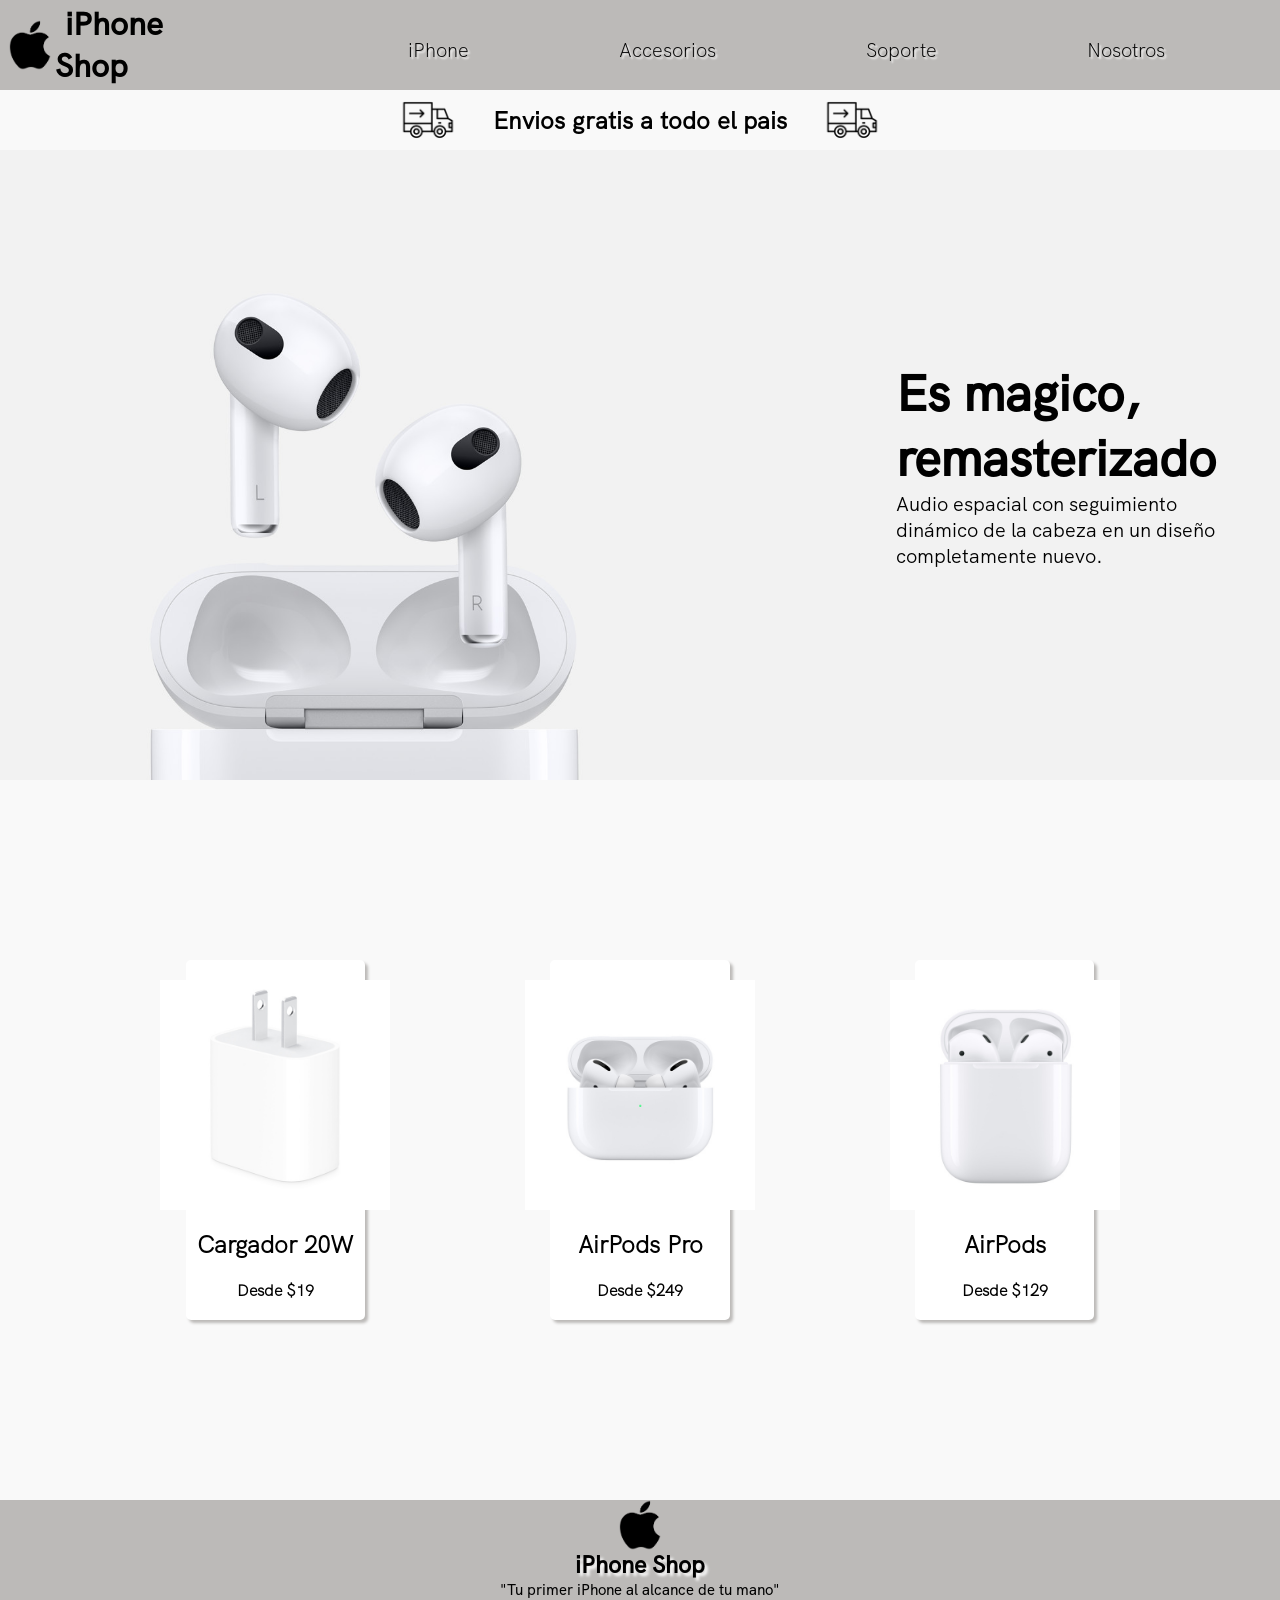
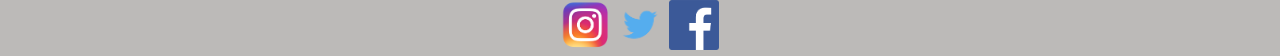
==== pages/accesorios.html @ 60575add "seguno commit" ====
<!DOCTYPE html>
<html lang="es">
<head>
    <meta charset="UTF-8">
    <meta http-equiv="X-UA-Compatible" content="IE=edge">
    <meta name="viewport" content="width=device-width, initial-scale=1.0">
    <title>iPhone Shop</title>
    <link rel="stylesheet" href="style.css">
</head>
<body>
    <header id="header" class="header">
        <div>
            <h1><a href="../index.html">iPhone Shop</a></h1>
            <img src="../img/580b57fcd9996e24bc43c516.png" alt="">
        </div>
        <nav>
            <ul>
                <li><a href="iphone.html">iPhone</a></li>
                <li><a href="accesorios.html">Accesorios</a></li>
                <li><a href="soporte.html">Soporte</a></li>
                <li><a href="nosotros.html">Nosotros</a></li>
            </ul>
        </nav>
    </header>
    <main>
        <section>
            <div class="promo">
                <img src="../img/camion.png" alt="">
                <h2>
                    Envios gratis a todo el pais
                </h2>
                <img src="../img/camion.png" alt="">
            </div>
        </section>
        <section class="accesorios">
            <h1>Es magico, remasterizado</h1>
            <p>Audio espacial con seguimiento dinámico de la cabeza en un diseño completamente nuevo.</p>
        </section>
        <section class="cards"> <!--esta section es para poner las cards con los accesorios-->
            <div class="cards__estilo">
                <img src="../img/MU7T2_GEO_US.jpg" alt="">
                <h2>Cargador 20W</h2>
                <h4>Desde $19</h4>
            </div>
            <div class="cards__estilo">
                <img src="../img/MWP22_AV2.jpg" alt="">
                <h2>AirPods Pro</h2>
                <h4>Desde $249</h4>
            </div>
            <div class="cards__estilo">
                <img src="../img/MV7N2.jpg" alt="">
                <h2>AirPods</h2>
                <h4>Desde $129</h4>
            </div>
        </section>
    </main>
    <footer>
        <div class="footer">
            <img src="../img/580b57fcd9996e24bc43c516.png" alt="">
            <a href="#header"><h3>iPhone Shop</h3></a>
            <p>"Tu primer iPhone al alcance de tu mano"</p>
            <div>
                <a href="https://instagram.com/" target="_blank"><img src="../img/580b57fcd9996e24bc43c521.png" alt=""></a>
                <a href="https://www.twitter.com/" target="_blank"><img src="../img/580b57fcd9996e24bc43c53e.png" alt=""></a>
                <a href="https://www.facebook.com/" target="_blank"><img src="../img/584ac2d03ac3a570f94a666d.png" alt=""></a> 
            </div>
        </div>
    </footer>
</body>
</html>
---- pages/style.css ----
* {
    margin: 0%;
    padding: 0%;
    box-sizing: border-box;
}
@font-face{
    font-family: grotesk;
    src: url(../font/HKGrotesk-Medium.otf);
}
@font-face {
    font-family: groteska;
    src: url(../font/HKGrotesk-Light.otf);
}
@font-face {
    font-family: groteskas;
    src: url(../font/HKGrotesk-Regular.otf);
}
/*----HEADER/NAV---*/

.header{
    background-color:#BCBAB8;
    display: flex;
    align-items: center;
    height: 10vh;
}
.header div{
    display: flex;
    flex-direction: row-reverse;
    justify-content: left;
    align-items: center;
    width: 15%;
    height: 20%;
}
.header div a{
    text-decoration: none;
    font-family: grotesk;
    color: black;
    font-size: xx-large;
    margin-left: 10px;
    margin-top: 10px;
}
.header div img{
    width: 50px;
    height: 50px;
    margin-left: 5px;
}
.header nav{
    width: 85%;
    margin-left: 13%;
}

.header nav ul{
    display: flex;
    list-style: none;
    justify-content: left;
    align-items: center;
    margin-top: 10px;
}
.header nav ul li{
    margin-left: 70px;
    margin-right: 70px;
}
.header nav ul li a{
    text-decoration: none;
    font-family: groteska;
    color: black;
    font-size: 20px;
    padding: 5px;
    text-shadow: 2px 2px 2px white;
}

/*----MAIN---*/

.promo{
    display: flex;
    align-items: center;
    justify-content: center;
    background-color: #F9F9F9;

}
.promo h2{
    font-family: groteskas;
}
.promo img{
    width: 60px;
    margin-left: 35px;
    margin-right: 35px;
}
.section__one{
    width: 100%;
    height: 70vh;
    color: white;
    display: flex;
    flex-direction: column;
    justify-content: center;
    align-items: center;
    background: url("../img/pexels-torsten-dettlaff-3571093.jpg");
    background-position: center;
    background-repeat: no-repeat;
    background-size: cover;
}
.section__one h1{
    font-family: grotesk;
    font-size: 50px;
    margin-left: 70%;
}
.section__one p{
    font-family: groteskas;
    font-size: 20px;
    margin-left: 70%;
}
.section__one a{
    font-family: groteska;
    font-size: 30px;
    text-decoration: none;
    color: white;
    margin-left: 70%;
    margin-top: 30px;
    text-shadow: 3px 3px 3px black;
}
.section__one a:hover{
    color: black;
    transition: 0.1s;
    text-shadow: none;
}
.section__two{
    width: 100%;
    height: 70vh;
    color: white;
    display: flex;
    justify-content: center;
    align-items: center;
    background: url("../img/pexels-torsten-dettlaff-3623358.jpg");
    background-position: center;
    background-repeat: no-repeat;
    background-size: cover;
}
.section__two a{
    font-family: groteska;
    font-size: 30px;
    text-decoration: none;
    color: white;
    text-shadow: 3px 3px 3px black;
}
.section__two a:hover{
    color: black;
    transition: 0.1s;
    text-shadow: none;
}
.section__three{
    width: 100%;
    height: 70vh;
    color: white;
    display: flex;
    justify-content: center;
    align-items: center;
    background: url(../img/pexels-jess-bailey-designs-788946.jpg);
    background-position: top;
    background-repeat: no-repeat;
    background-size: cover;
}
.section__three a{
    font-family: groteska;
    font-size: 30px;
    text-decoration: none;
    color: black;
    text-shadow: 3px 3px 3px black;
}
.section__three a:hover{
    color: white;
    transition: 0.1s;
    text-shadow: none;
}
.section__four{
    width: 100%;
    height: 70vh;
    color: white;
    display: flex;
    flex-direction: column;
    justify-content: center;
    align-items: center;
    background: url(../img/soporte.png);
    background-position: center;
    background-repeat: no-repeat;
    background-size: cover;
}
.section__four a{
    font-family: groteska;
    font-size: 30px;
    text-decoration: none;
    color: black;
    text-shadow: 3px 3px 3px black;
}
.section__four p{
    font-family: groteskas;
    font-size: 25px;
    color: white;
    text-shadow: 3px 3px 3px black;
    margin-top: 10px;
    background-color: #bcbab880;
    border-radius: 4px;
    border: solid 2px grey; /* aca agregue bordes para cumplir con box modeling */
}
.section__four a:hover{
    color: white;
    transition: 0.1s;
    text-shadow: none;
}

/*----FOOTER---*/

.footer{
    background-color: #BCBAB8;
    display: flex;
    flex-direction: column;
    justify-content: center;
    align-items: center; 
}
.footer img{
    width: 50px;
    height: 50px;
}
.footer a{
    font-family: grotesk;
    font-size: 20px;
    text-decoration: none;
    color: black;
    text-shadow: 3px 3px 3px white;
}
.footer p{
    font-family: grotesk;
    font-size: 15px;
    text-decoration: none;
    color: black;
}
.footer__a{
    margin-left: 10px;
    margin-right: 10px;
    margin-top: 5px;
    width: 50px;
    height: 50px;
}

/*----IPHONE----*/

.publicidad{
    height: 85vh;
    display: flex;
    flex-direction: column;
    align-items: center;
    justify-content: space-between;
}
.publicidad p{
    font-family: groteska;
    color: orange;
    font-size: 20px;
    margin-top: 10px;
}
.publicidad h3{
    font-family: groteskas;
    font-size: 25px;
}
.publicidad h2{
    font-family: grotesk;
    font-size: 45px;
}
.publicidad img{
    width: 50%;
}
.cards{
    height: 80vh;
    background-color: #F9F9F9;
    display: flex;
    justify-content: space-evenly;
    align-items: center;
    font-family: groteska;
}
.cards__estilo{
    width: 14%;
    height: 50%;
    background-color: white;
    border-radius: 5px;
    box-shadow: 3px 3px 3px #BCBAB8;
    display: flex;
    flex-direction: column;
    align-items: center;
    justify-content: space-evenly;
}
.cards__estilo img{
    width: 230px;
}

/*----ACCESORIOS----*/

.accesorios{
    width: 100%;
    height: 70vh;
    color: black;
    display: flex;
    flex-direction: column;
    justify-content: center;
    align-items: center;
    background: url("../img/airpods-header-accessories-202110.jpg");
    background-position: center;
    background-repeat: no-repeat;
    background-size: cover;
}
.accesorios h1{
    font-family: grotesk;
    font-size: 50px;
    margin-left: 70%;
}
.accesorios p{
    font-family: groteskas;
    font-size: 20px;
    margin-left: 70%;
    margin-right: 5%;
}

/*----SOPORTE----*/

.soporte{
    font-family: grotesk;
    font-size: 50px;
    margin-left: 5%;
}
.form{
    height: 80vh;
    margin-top: 5%;
    font-family: groteskas;
}
.form__div{
    font-family: groteska;
}

/*----NOSOTROS----*/

.section__uno{
    width: 100%;
    height: 70vh;
    color: black;
    display: flex;
    flex-direction: column;
    justify-content: center;
    align-items: center;
    background: url("../img/camera_system__rp945vhdfsiu_large.png");
    background-position: left;
    background-repeat: no-repeat;
    background-size: cover;
}
.section__uno h1{
    font-family: grotesk;
    font-size: 50px;
    margin-top: 10%;
}
.section__uno p{
    font-family: groteskas;
    font-size: 20px;
}
.section__dos{
    width: 100%;
    height: 70vh;
    color: black;
    display: flex;
    flex-direction: column;
    justify-content: center; 
    align-items: center;
    background: url("../img/pexels-opollo-photography-11525164.jpg");
    background-position: left;
    background-repeat: no-repeat;
    background-size: cover;
}
.section__dos p{
    font-family: groteskas;
    font-size: 20px;
    height: 15%;
    width: 80%;
    background-color: rgba(255, 255, 255, 0.726);
    border-radius: 3px;
    text-align: center;
    padding-top: 20px;
}
/* la idea en esta seccion es agregar fotos de las oficinas pero todavia no tengo muy claro como lo voy a hacer */
.section__tres{ 
    font-family: groteskas;
    font-size: 30px;
    height: 70vh;
    display: flex;
    justify-content: space-between;
    align-items: center;
}
.section__tres p{
    width: 60vh;
    margin-left: 10vh;
}
.section__tres div{
    height: 100%;
    display: flex;
    flex-direction: column;
    justify-content: space-evenly;
    margin-right: 10vh;
}
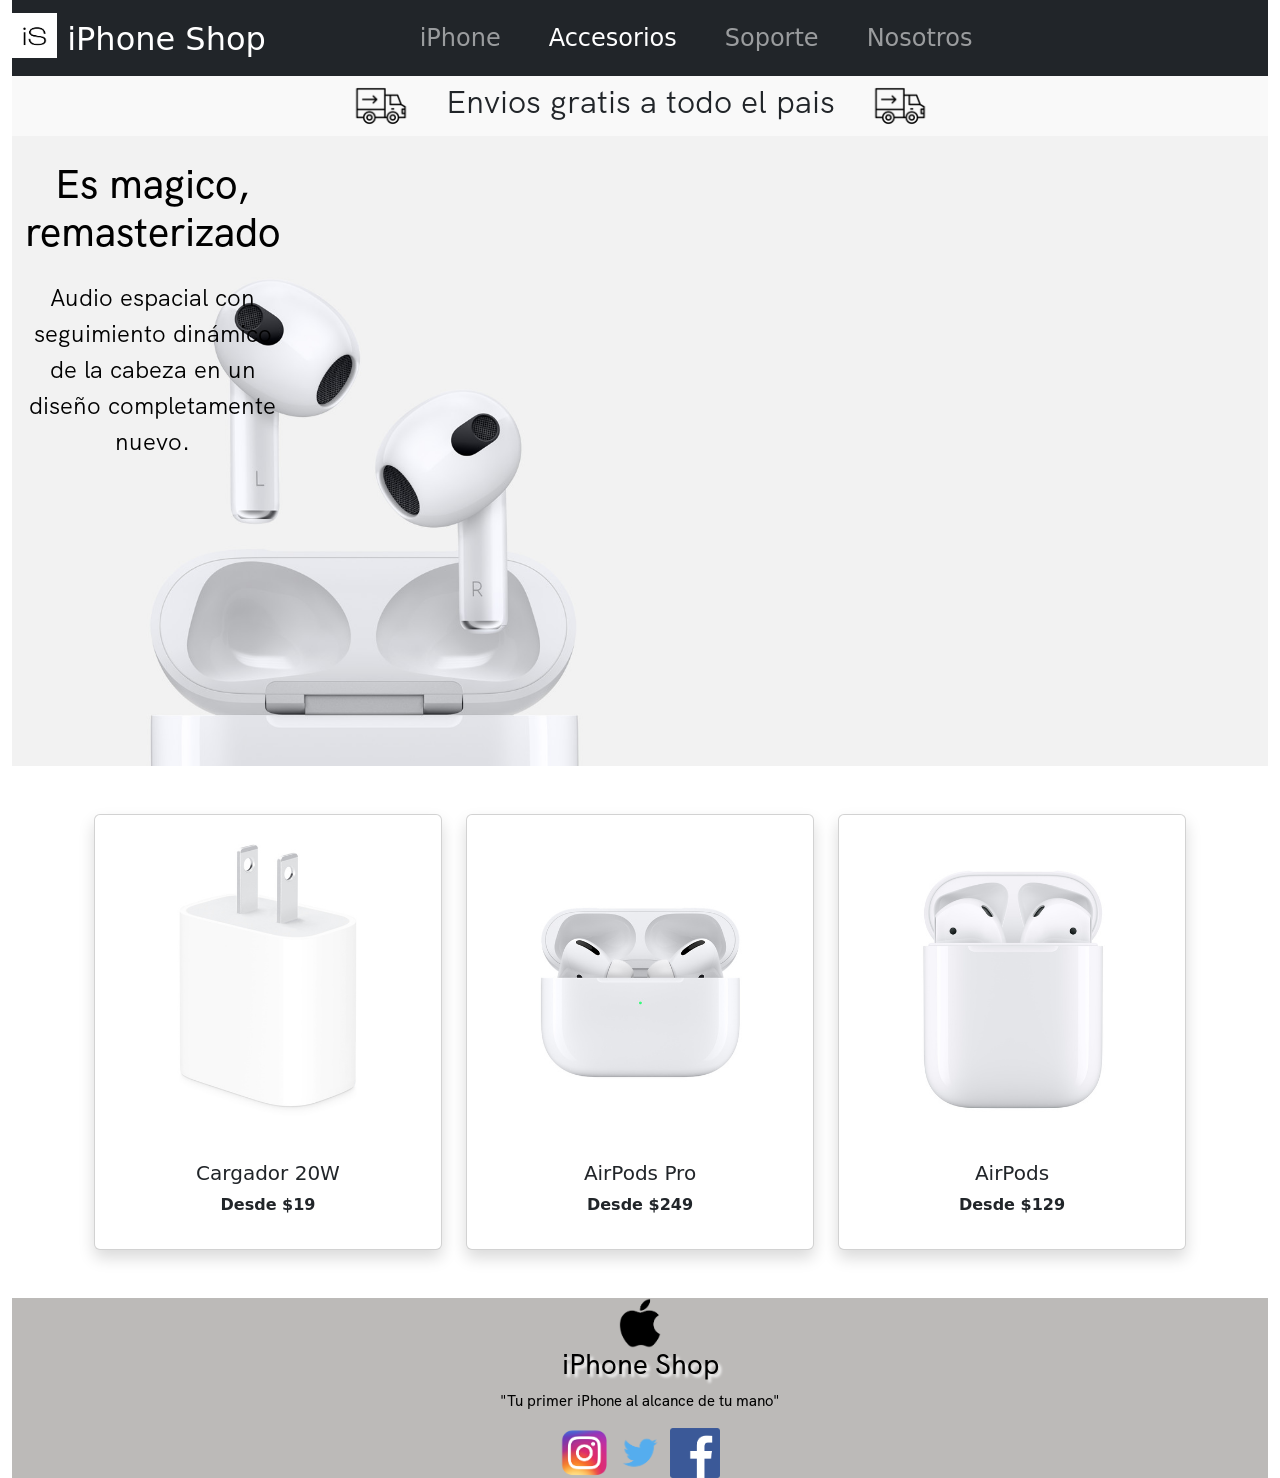
==== commit 17371e0e: "bootstrap" ====
--- a/pages/accesorios.html
+++ b/pages/accesorios.html
@@ -5,11 +5,33 @@
     <meta http-equiv="X-UA-Compatible" content="IE=edge">
     <meta name="viewport" content="width=device-width, initial-scale=1.0">
     <title>iPhone Shop</title>
+    <link rel="stylesheet" href="https://cdnjs.cloudflare.com/ajax/libs/animate.css/4.1.1/animate.min.css"/>
+    <link href="https://unpkg.com/aos@2.3.1/dist/aos.css" rel="stylesheet">
+    <link href="https://cdn.jsdelivr.net/npm/bootstrap@5.1.3/dist/css/bootstrap.min.css" rel="stylesheet" integrity="sha384-1BmE4kWBq78iYhFldvKuhfTAU6auU8tT94WrHftjDbrCEXSU1oBoqyl2QvZ6jIW3" crossorigin="anonymous">
     <link rel="stylesheet" href="style.css">
 </head>
-<body>
+<body class="container-fluid">
     <header id="header" class="header">
-        <div>
+        <nav class="navbar navbar-dark bg-dark navbar-expand-md">
+            <div class="d-inline-flex">
+                <a class="navbar-brand fs-2 active" href="../index.html">
+                <img src="../img/is.png" alt="logo apple" width="45" height="45" class="d-inline-block align-text-bottom">
+                iPhone Shop
+                </a>
+            </div>
+            <button class="navbar-toggler list-inline mr-auto" type="button" data-bs-toggle="collapse" data-bs-target="#navbarTogglerDemo01" aria-controls="navbarTogglerDemo01" aria-expanded="false" aria-label="Toggle navigation">
+                <span class="navbar-toggler-icon"></span>
+            </button>
+            <div class="collapse navbar-collapse justify-content-center" id="navbarTogglerDemo01">
+                <div class="navbar-nav m-40 divnav">
+                    <a class="nav-link fs-4  mx-3" href="iphone.html">iPhone</a>
+                    <a class="nav-link fs-4 active mx-3" href="accesorios.html">Accesorios</a>
+                    <a class="nav-link fs-4 mx-3" href="soporte.html">Soporte</a>
+                    <a class="nav-link fs-4 mx-3" href="nosotros.html">Nosotros</a>
+                </div>
+            </div>    
+       </nav>
+        <!-- <div>
             <h1><a href="../index.html">iPhone Shop</a></h1>
             <img src="../img/580b57fcd9996e24bc43c516.png" alt="">
         </div>
@@ -20,7 +42,7 @@
                 <li><a href="soporte.html">Soporte</a></li>
                 <li><a href="nosotros.html">Nosotros</a></li>
             </ul>
-        </nav>
+        </nav> -->
     </header>
     <main>
         <section>
@@ -33,26 +55,57 @@
             </div>
         </section>
         <section class="accesorios">
-            <h1>Es magico, remasterizado</h1>
-            <p>Audio espacial con seguimiento dinámico de la cabeza en un diseño completamente nuevo.</p>
+            <div class="text-center">
+                <h1 class="animate__animated animate__fadeInDownBig fs-1 my-4">Es magico, remasterizado</h1>
+                <p class="animate__animated animate__fadeInDownBig fs-4">Audio espacial con seguimiento dinámico de la cabeza en un diseño completamente nuevo.</p>
+            </div>
         </section>
-        <section class="cards"> <!--esta section es para poner las cards con los accesorios-->
-            <div class="cards__estilo">
+        <section class="card-group row row-cols-1 row-cols-md-3 g-4 container mx-auto">
+            <div class="col">
+                <div class="card my-5 shadow p-3 mb-5 bg-body rounded" data-aos="fade-right">
+                    <img src="../img/MU7T2_GEO_US.jpg" class="card-img-top" alt="...">
+                    <div class="card-body">
+                        <h5 class="card-title text-center">Cargador 20W</h5>
+                        <p class="card-text fw-bold text-center">Desde $19</p>
+                    </div>
+                </div>
+            </div>
+            <div class="col">
+                <div class="card my-5 shadow p-3 mb-5 bg-body rounded" data-aos="zoom-in">
+                    <img src="../img/MWP22_AV2.jpg" class="card-img-top" alt="...">
+                    <div class="card-body">
+                        <h5 class="card-title text-center">AirPods Pro</h5>
+                        <p class="card-text fw-bold text-center">Desde $249</p>
+                    </div>
+                </div>
+            </div>
+            <div class="col">
+                <div class="card my-5 shadow p-3 mb-5 bg-body rounded" data-aos="fade-left">
+                    <img src="../img/MV7N2.jpg" class="card-img-top" alt="...">
+                    <div class="card-body">
+                        <h5 class="card-title text-center">AirPods</h5>
+                        <p class="card-text fw-bold text-center">Desde $129</p>
+                    </div>
+                </div>
+            </div>
+    </section>
+        <!-- <section class="cards">
+            <div class="cards__estilo" data-aos="fade-right">
                 <img src="../img/MU7T2_GEO_US.jpg" alt="">
                 <h2>Cargador 20W</h2>
                 <h4>Desde $19</h4>
             </div>
-            <div class="cards__estilo">
+            <div class="cards__estilo" data-aos="zoom-in">
                 <img src="../img/MWP22_AV2.jpg" alt="">
                 <h2>AirPods Pro</h2>
                 <h4>Desde $249</h4>
             </div>
-            <div class="cards__estilo">
+            <div class="cards__estilo" data-aos="fade-left">
                 <img src="../img/MV7N2.jpg" alt="">
                 <h2>AirPods</h2>
                 <h4>Desde $129</h4>
             </div>
-        </section>
+        </section> -->
     </main>
     <footer>
         <div class="footer">
@@ -66,5 +119,10 @@
             </div>
         </div>
     </footer>
+    <script src="https://unpkg.com/aos@2.3.1/dist/aos.js"></script>
+    <script>
+        AOS.init();
+    </script>
+    <script src="https://cdn.jsdelivr.net/npm/bootstrap@5.1.3/dist/js/bootstrap.bundle.min.js" integrity="sha384-ka7Sk0Gln4gmtz2MlQnikT1wXgYsOg+OMhuP+IlRH9sENBO0LRn5q+8nbTov4+1p" crossorigin="anonymous"></script>
 </body>
 </html>
--- a/pages/style.css
+++ b/pages/style.css
@@ -1,8 +1,8 @@
-* {
+/* * {
     margin: 0%;
     padding: 0%;
     box-sizing: border-box;
-}
+} */
 @font-face{
     font-family: grotesk;
     src: url(../font/HKGrotesk-Medium.otf);
@@ -17,34 +17,73 @@
 }
 /*----HEADER/NAV---*/
 
-.header{
+.divnav{
+    display: flex;
+    justify-content: space-around;
+    margin-right: 16%;
+}
+
+/* intento nuevo */
+/* .header{
+    height: 8vh;
+    display: flex;
+    align-items: center;
+    background-color: #BCBAB8;
+}
+.header div{
+    display: flex;
+    justify-content: flex-start;
+    padding-right: 0px;
+}
+
+.header div a{
+    font-size: 35px;
+    padding-top: 10px;
+    color: black;
+    margin-right: 0px;
+}
+
+.header nav{
+    background-color: #BCBAB8;
+}
+
+.header nav ul{
+    display: flex;
+    justify-content: center;
+}
+
+.nav__a{
+    font-size: 25px;
+    font-family: groteska;
+    color: black;
+} */
+/* intento viejo */
+/* .header{
     background-color:#BCBAB8;
     display: flex;
     align-items: center;
-    height: 10vh;
-}
-.header div{
+    height: 8vh;
+} */
+/* .header div{
     display: flex;
     flex-direction: row-reverse;
     justify-content: left;
     align-items: center;
     width: 15%;
     height: 20%;
-}
-.header div a{
+} */
+/* .header div a{
     text-decoration: none;
     font-family: grotesk;
     color: black;
     font-size: xx-large;
-    margin-left: 10px;
-    margin-top: 10px;
 }
 .header div img{
     width: 50px;
     height: 50px;
-    margin-left: 5px;
-}
-.header nav{
+
+} */
+/* .header nav{
     width: 85%;
     margin-left: 13%;
 }
@@ -65,16 +104,16 @@
     font-family: groteska;
     color: black;
     font-size: 20px;
-    padding: 5px;
+
     text-shadow: 2px 2px 2px white;
-}
+} */
 
 /*----MAIN---*/
 
 .promo{
     display: flex;
     align-items: center;
-    justify-content: center;
+    justify-content:center;
     background-color: #F9F9F9;
 
 }
@@ -102,19 +141,19 @@
 .section__one h1{
     font-family: grotesk;
     font-size: 50px;
-    margin-left: 70%;
+    /* margin-left: 70%; */
 }
 .section__one p{
     font-family: groteskas;
     font-size: 20px;
-    margin-left: 70%;
+    /* margin-left: 70%; */
 }
 .section__one a{
     font-family: groteska;
     font-size: 30px;
     text-decoration: none;
     color: white;
-    margin-left: 70%;
+    /* margin-left: 70%; */
     margin-top: 30px;
     text-shadow: 3px 3px 3px black;
 }
@@ -267,7 +306,7 @@
 .publicidad img{
     width: 50%;
 }
-.cards{
+/* .cards{
     height: 80vh;
     background-color: #F9F9F9;
     display: flex;
@@ -288,7 +327,7 @@
 }
 .cards__estilo img{
     width: 230px;
-}
+} */
 
 /*----ACCESORIOS----*/
 
@@ -296,25 +335,29 @@
     width: 100%;
     height: 70vh;
     color: black;
-    display: flex;
-    flex-direction: column;
-    justify-content: center;
-    align-items: center;
+
     background: url("../img/airpods-header-accessories-202110.jpg");
     background-position: center;
     background-repeat: no-repeat;
     background-size: cover;
 }
-.accesorios h1{
-    font-family: grotesk;
-    font-size: 50px;
-    margin-left: 70%;
-}
-.accesorios p{
-    font-family: groteskas;
-    font-size: 20px;
-    margin-left: 70%;
-    margin-right: 5%;
+.accesorios div{
+    display: flex;
+    flex-direction: column;
+    justify-content: center;
+    align-items: center;
+    width: 20%;
+    margin-left: 15px;
+}
+.accesorios div h1{
+    font-family: grotesk;
+    /* font-size: 50px; */
+}
+.accesorios div p{
+    font-family: groteskas;
+    /* font-size: 20px; */
+    
+    
 }
 
 /*----SOPORTE----*/
@@ -373,7 +416,7 @@
 .section__dos p{
     font-family: groteskas;
     font-size: 20px;
-    height: 15%;
+    height: auto;
     width: 80%;
     background-color: rgba(255, 255, 255, 0.726);
     border-radius: 3px;
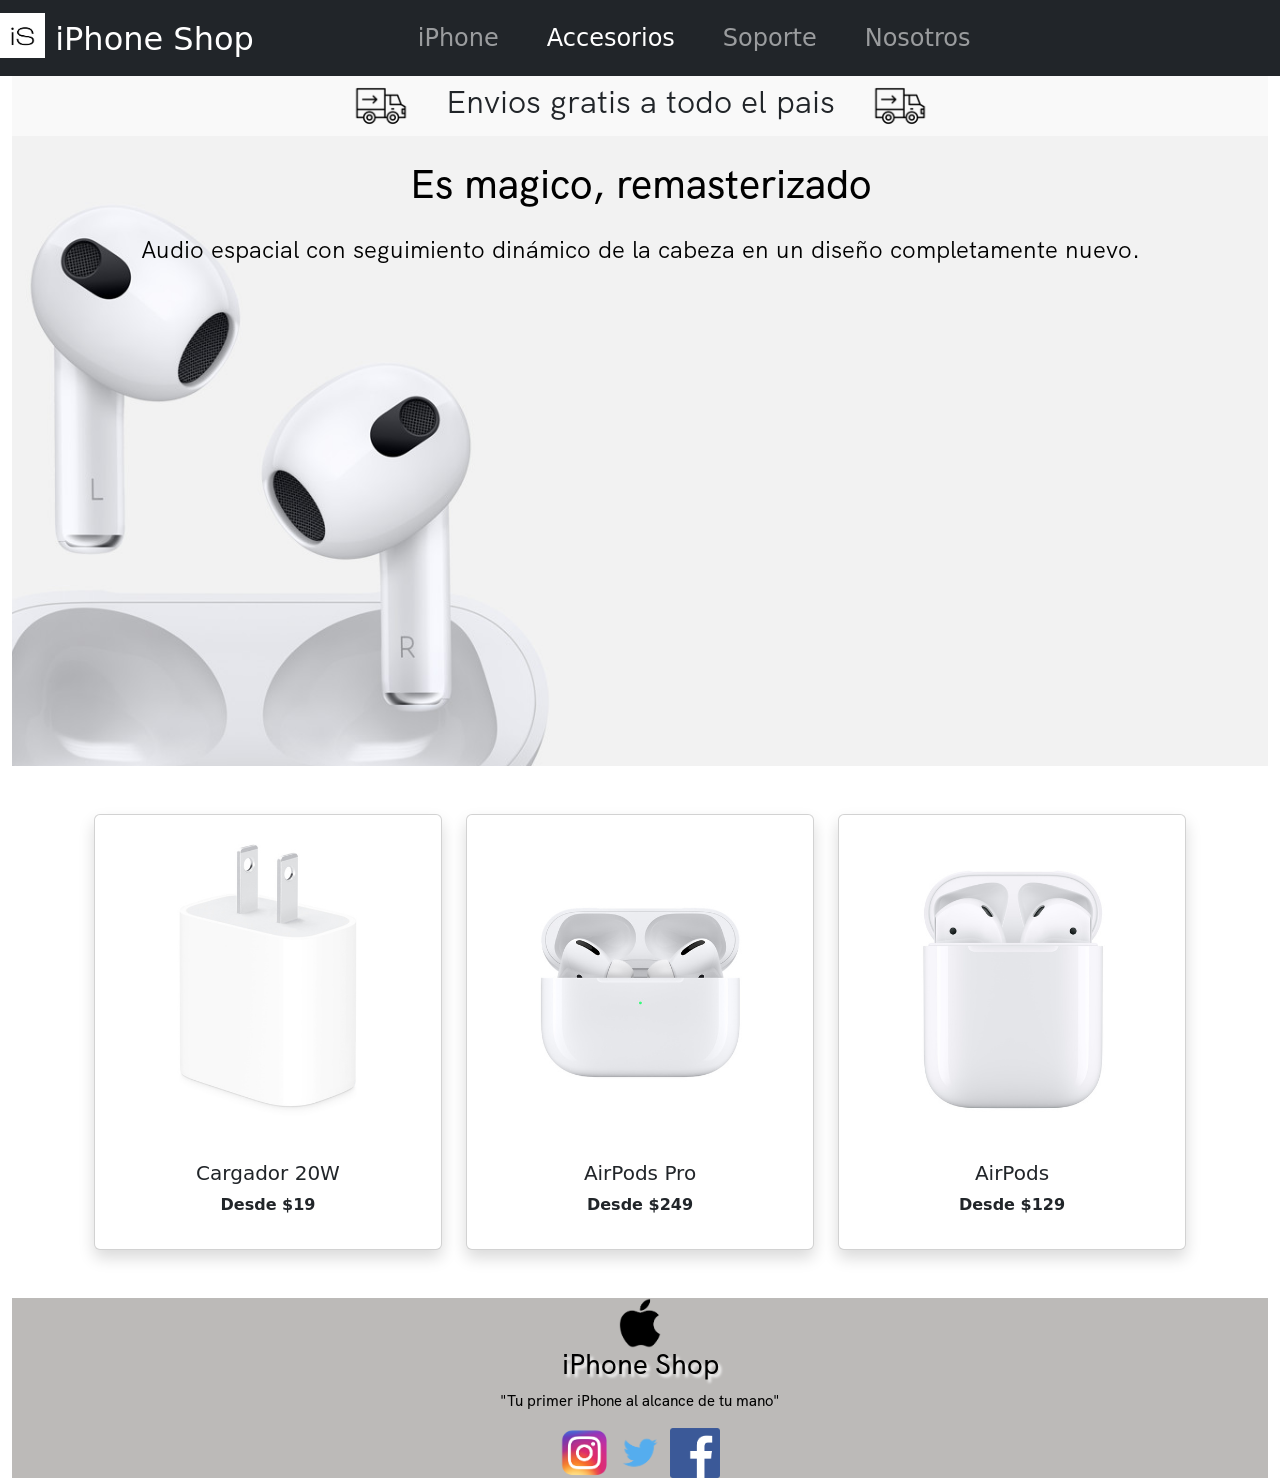
==== commit 6a9abd93: "segunda entrega" ====
--- a/pages/accesorios.html
+++ b/pages/accesorios.html
@@ -5,13 +5,14 @@
     <meta http-equiv="X-UA-Compatible" content="IE=edge">
     <meta name="viewport" content="width=device-width, initial-scale=1.0">
     <title>iPhone Shop</title>
+    <link rel="shortcut icon" href="../img/iss.ico" type="image/x-icon">
     <link rel="stylesheet" href="https://cdnjs.cloudflare.com/ajax/libs/animate.css/4.1.1/animate.min.css"/>
     <link href="https://unpkg.com/aos@2.3.1/dist/aos.css" rel="stylesheet">
     <link href="https://cdn.jsdelivr.net/npm/bootstrap@5.1.3/dist/css/bootstrap.min.css" rel="stylesheet" integrity="sha384-1BmE4kWBq78iYhFldvKuhfTAU6auU8tT94WrHftjDbrCEXSU1oBoqyl2QvZ6jIW3" crossorigin="anonymous">
     <link rel="stylesheet" href="style.css">
 </head>
 <body class="container-fluid">
-    <header id="header" class="header">
+    <header id="header" class="header row">
         <nav class="navbar navbar-dark bg-dark navbar-expand-md">
             <div class="d-inline-flex">
                 <a class="navbar-brand fs-2 active" href="../index.html">
@@ -31,22 +32,10 @@
                 </div>
             </div>    
        </nav>
-        <!-- <div>
-            <h1><a href="../index.html">iPhone Shop</a></h1>
-            <img src="../img/580b57fcd9996e24bc43c516.png" alt="">
-        </div>
-        <nav>
-            <ul>
-                <li><a href="iphone.html">iPhone</a></li>
-                <li><a href="accesorios.html">Accesorios</a></li>
-                <li><a href="soporte.html">Soporte</a></li>
-                <li><a href="nosotros.html">Nosotros</a></li>
-            </ul>
-        </nav> -->
     </header>
     <main>
         <section>
-            <div class="promo">
+            <div class="promo">  
                 <img src="../img/camion.png" alt="">
                 <h2>
                     Envios gratis a todo el pais
@@ -55,7 +44,7 @@
             </div>
         </section>
         <section class="accesorios">
-            <div class="text-center">
+            <div class="text-center mx-auto">
                 <h1 class="animate__animated animate__fadeInDownBig fs-1 my-4">Es magico, remasterizado</h1>
                 <p class="animate__animated animate__fadeInDownBig fs-4">Audio espacial con seguimiento dinámico de la cabeza en un diseño completamente nuevo.</p>
             </div>
@@ -89,23 +78,6 @@
                 </div>
             </div>
     </section>
-        <!-- <section class="cards">
-            <div class="cards__estilo" data-aos="fade-right">
-                <img src="../img/MU7T2_GEO_US.jpg" alt="">
-                <h2>Cargador 20W</h2>
-                <h4>Desde $19</h4>
-            </div>
-            <div class="cards__estilo" data-aos="zoom-in">
-                <img src="../img/MWP22_AV2.jpg" alt="">
-                <h2>AirPods Pro</h2>
-                <h4>Desde $249</h4>
-            </div>
-            <div class="cards__estilo" data-aos="fade-left">
-                <img src="../img/MV7N2.jpg" alt="">
-                <h2>AirPods</h2>
-                <h4>Desde $129</h4>
-            </div>
-        </section> -->
     </main>
     <footer>
         <div class="footer">
--- a/pages/style.css
+++ b/pages/style.css
@@ -1,8 +1,4 @@
-/* * {
-    margin: 0%;
-    padding: 0%;
-    box-sizing: border-box;
-} */
+
 @font-face{
     font-family: grotesk;
     src: url(../font/HKGrotesk-Medium.otf);
@@ -23,90 +19,6 @@
     margin-right: 16%;
 }
 
-/* intento nuevo */
-/* .header{
-    height: 8vh;
-    display: flex;
-    align-items: center;
-    background-color: #BCBAB8;
-}
-.header div{
-    display: flex;
-    justify-content: flex-start;
-    padding-right: 0px;
-}
-
-.header div a{
-    font-size: 35px;
-    padding-top: 10px;
-    color: black;
-    margin-right: 0px;
-}
-
-.header nav{
-    background-color: #BCBAB8;
-}
-
-.header nav ul{
-    display: flex;
-    justify-content: center;
-}
-
-.nav__a{
-    font-size: 25px;
-    font-family: groteska;
-    color: black;
-} */
-/* intento viejo */
-/* .header{
-    background-color:#BCBAB8;
-    display: flex;
-    align-items: center;
-    height: 8vh;
-} */
-/* .header div{
-    display: flex;
-    flex-direction: row-reverse;
-    justify-content: left;
-    align-items: center;
-    width: 15%;
-    height: 20%;
-} */
-/* .header div a{
-    text-decoration: none;
-    font-family: grotesk;
-    color: black;
-    font-size: xx-large;
-}
-.header div img{
-    width: 50px;
-    height: 50px;
-
-} */
-/* .header nav{
-    width: 85%;
-    margin-left: 13%;
-}
-
-.header nav ul{
-    display: flex;
-    list-style: none;
-    justify-content: left;
-    align-items: center;
-    margin-top: 10px;
-}
-.header nav ul li{
-    margin-left: 70px;
-    margin-right: 70px;
-}
-.header nav ul li a{
-    text-decoration: none;
-    font-family: groteska;
-    color: black;
-    font-size: 20px;
-
-    text-shadow: 2px 2px 2px white;
-} */
 
 /*----MAIN---*/
 
@@ -141,19 +53,16 @@
 .section__one h1{
     font-family: grotesk;
     font-size: 50px;
-    /* margin-left: 70%; */
 }
 .section__one p{
     font-family: groteskas;
     font-size: 20px;
-    /* margin-left: 70%; */
 }
 .section__one a{
     font-family: groteska;
     font-size: 30px;
     text-decoration: none;
     color: white;
-    /* margin-left: 70%; */
     margin-top: 30px;
     text-shadow: 3px 3px 3px black;
 }
@@ -238,7 +147,7 @@
     margin-top: 10px;
     background-color: #bcbab880;
     border-radius: 4px;
-    border: solid 2px grey; /* aca agregue bordes para cumplir con box modeling */
+    border: solid 2px grey; 
 }
 .section__four a:hover{
     color: white;
@@ -306,28 +215,7 @@
 .publicidad img{
     width: 50%;
 }
-/* .cards{
-    height: 80vh;
-    background-color: #F9F9F9;
-    display: flex;
-    justify-content: space-evenly;
-    align-items: center;
-    font-family: groteska;
-}
-.cards__estilo{
-    width: 14%;
-    height: 50%;
-    background-color: white;
-    border-radius: 5px;
-    box-shadow: 3px 3px 3px #BCBAB8;
-    display: flex;
-    flex-direction: column;
-    align-items: center;
-    justify-content: space-evenly;
-}
-.cards__estilo img{
-    width: 230px;
-} */
+
 
 /*----ACCESORIOS----*/
 
@@ -335,9 +223,9 @@
     width: 100%;
     height: 70vh;
     color: black;
-
-    background: url("../img/airpods-header-accessories-202110.jpg");
-    background-position: center;
+    flex-direction: column;
+    justify-content: center;
+    background: url("../img/airpods-header-accessories-202110.jpg") fixed center center;
     background-repeat: no-repeat;
     background-size: cover;
 }
@@ -345,19 +233,14 @@
     display: flex;
     flex-direction: column;
     justify-content: center;
-    align-items: center;
-    width: 20%;
+    width: auto;
     margin-left: 15px;
 }
 .accesorios div h1{
     font-family: grotesk;
-    /* font-size: 50px; */
 }
 .accesorios div p{
     font-family: groteskas;
-    /* font-size: 20px; */
-    
-    
 }
 
 /*----SOPORTE----*/
@@ -386,8 +269,8 @@
     flex-direction: column;
     justify-content: center;
     align-items: center;
-    background: url("../img/camera_system__rp945vhdfsiu_large.png");
-    background-position: left;
+    background: url("../img/camera_system__rp945vhdfsiu_large.png") center center;
+    background-position: center;
     background-repeat: no-repeat;
     background-size: cover;
 }
@@ -423,23 +306,18 @@
     text-align: center;
     padding-top: 20px;
 }
-/* la idea en esta seccion es agregar fotos de las oficinas pero todavia no tengo muy claro como lo voy a hacer */
-.section__tres{ 
-    font-family: groteskas;
-    font-size: 30px;
-    height: 70vh;
-    display: flex;
-    justify-content: space-between;
-    align-items: center;
-}
-.section__tres p{
-    width: 60vh;
-    margin-left: 10vh;
-}
+
 .section__tres div{
-    height: 100%;
-    display: flex;
-    flex-direction: column;
-    justify-content: space-evenly;
-    margin-right: 10vh;
-}
+    font-family: groteskas;
+}
+@media (max-width:768px) {
+    .promo h2{
+        font-size: large;
+    }
+    .section__uno h1{
+        margin-top: 30%;
+    }
+    .accesorios h1{
+        font-size: larger;
+    }
+}
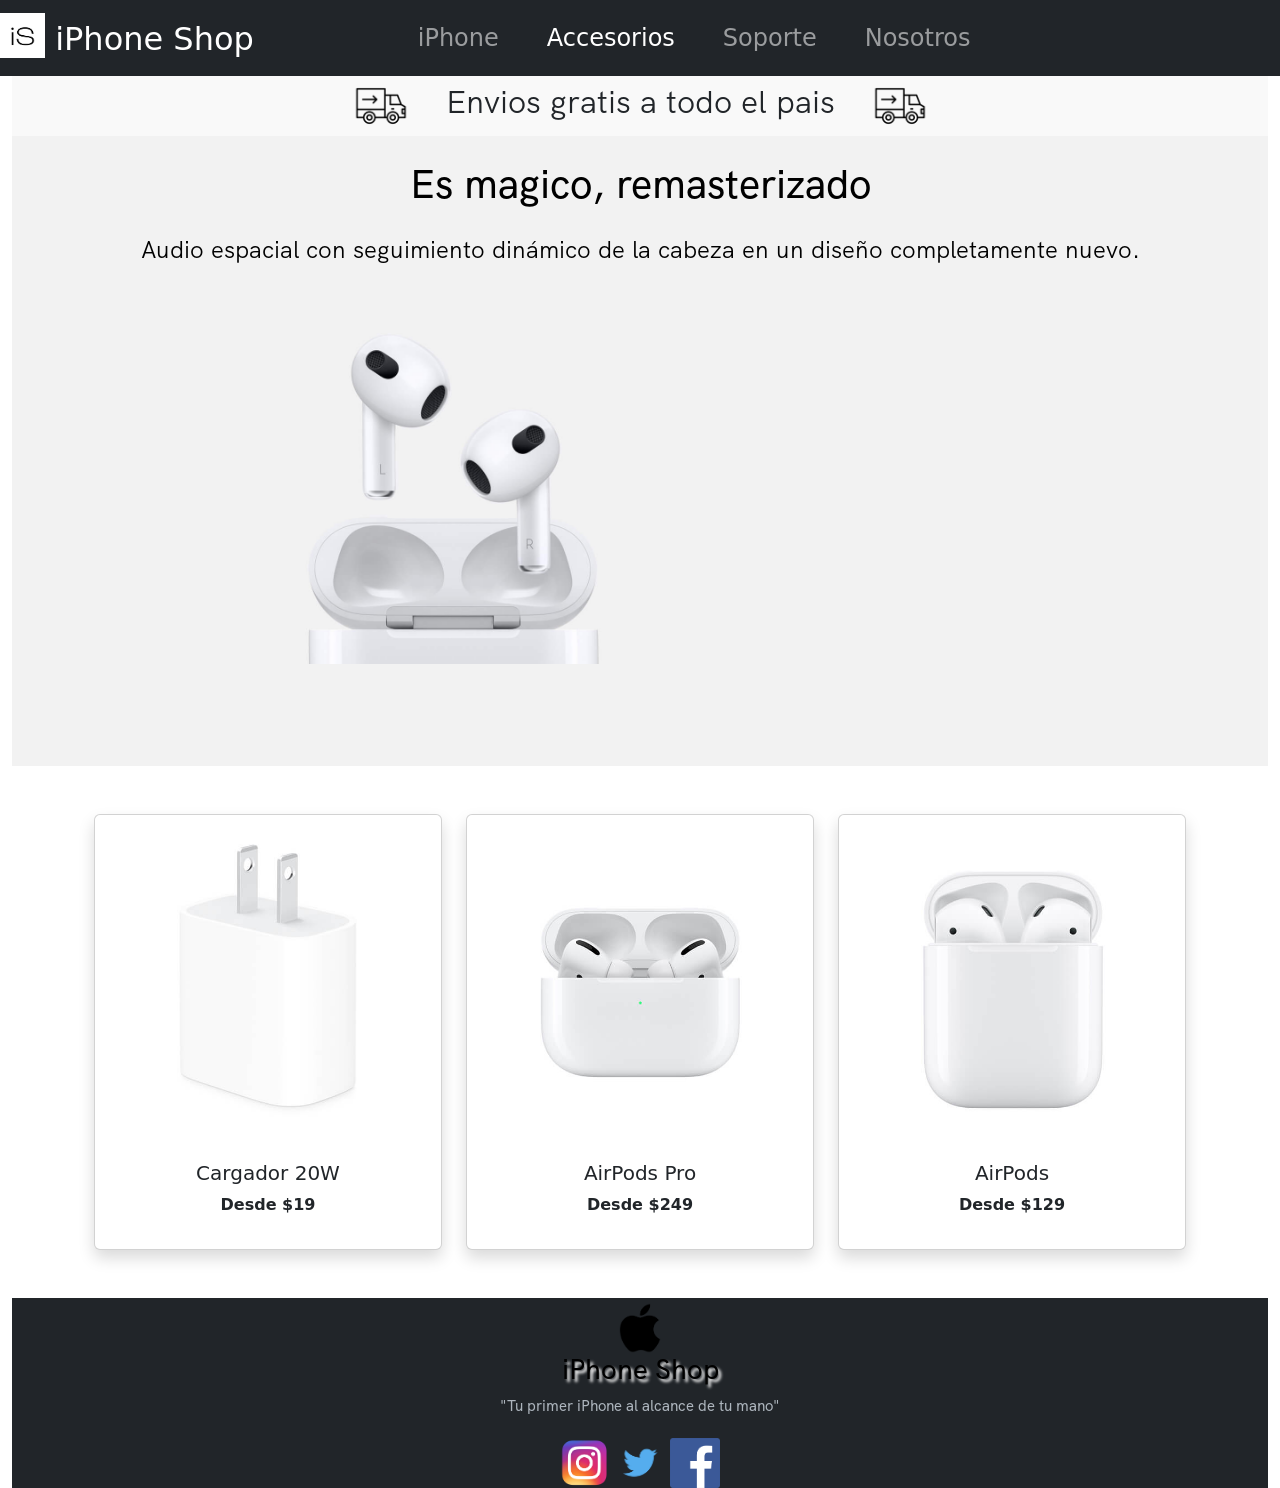
==== commit 77c085f1: "3er entrega final" ====
--- a/pages/accesorios.html
+++ b/pages/accesorios.html
@@ -4,14 +4,17 @@
     <meta charset="UTF-8">
     <meta http-equiv="X-UA-Compatible" content="IE=edge">
     <meta name="viewport" content="width=device-width, initial-scale=1.0">
-    <title>iPhone Shop</title>
+    <meta name="description" content="La mayor variedad de accesorios para tu iphone la encontras en iPhone Shop"> 
+    <meta name="keywords" content="iphone, apple, tecnology, tecno, electronica, smartphone, accesorios, auriculares, manzana, ecommerce">
+    <title>Accesorios</title>
     <link rel="shortcut icon" href="../img/iss.ico" type="image/x-icon">
     <link rel="stylesheet" href="https://cdnjs.cloudflare.com/ajax/libs/animate.css/4.1.1/animate.min.css"/>
     <link href="https://unpkg.com/aos@2.3.1/dist/aos.css" rel="stylesheet">
     <link href="https://cdn.jsdelivr.net/npm/bootstrap@5.1.3/dist/css/bootstrap.min.css" rel="stylesheet" integrity="sha384-1BmE4kWBq78iYhFldvKuhfTAU6auU8tT94WrHftjDbrCEXSU1oBoqyl2QvZ6jIW3" crossorigin="anonymous">
-    <link rel="stylesheet" href="style.css">
+    <link rel="stylesheet" href="../css/pruebacss.css">
 </head>
 <body class="container-fluid">
+    <!-- HEADER -->
     <header id="header" class="header row">
         <nav class="navbar navbar-dark bg-dark navbar-expand-md">
             <div class="d-inline-flex">
--- a/css/pruebacss.css
+++ b/css/pruebacss.css
@@ -0,0 +1,277 @@
+@font-face {
+  font-family: grotesk;
+  src: url(../font/HKGrotesk-Medium.otf); }
+
+@font-face {
+  font-family: groteska;
+  src: url(../font/HKGrotesk-Light.otf); }
+
+@font-face {
+  font-family: groteskas;
+  src: url(../font/HKGrotesk-Regular.otf); }
+
+.divnav {
+  display: flex;
+  justify-content: space-around;
+  margin-right: 16%; }
+
+.promo {
+  display: flex;
+  align-items: center;
+  justify-content: center;
+  background-color: #F9F9F9; }
+  .promo h2 {
+    font-family: groteskas; }
+  .promo img {
+    width: 60px;
+    margin-left: 35px;
+    margin-right: 35px; }
+
+.section, .section__one, .section__two, .section__three, .section__four {
+  width: 100%;
+  height: 70vh;
+  color: white;
+  display: flex;
+  justify-content: center;
+  align-items: center; }
+
+.a, .section__one a, .section__two a, .section__three a, .section__four a {
+  font-family: "groteska";
+  font-size: 30px;
+  text-decoration: none;
+  color: white;
+  margin-top: 30px;
+  text-shadow: 3px 3px 3px black; }
+  .a:hover, .section__one a:hover, .section__two a:hover, .section__three a:hover, .section__four a:hover {
+    color: black;
+    transition: 0.1s;
+    text-shadow: none; }
+
+.section__one {
+  flex-direction: column;
+  background: url("../img/pexels-torsten-dettlaff-3571093.jpg");
+  background-position: center;
+  background-repeat: no-repeat;
+  background-size: cover; }
+  .section__one h1 {
+    font-family: "grotesk";
+    font-size: 50px; }
+  .section__one p {
+    font-family: "groteskas";
+    font-size: 20px; }
+
+.section__two {
+  background: url("../img/pexels-torsten-dettlaff-3623358.jpg");
+  background-position: center;
+  background-repeat: no-repeat;
+  background-size: cover; }
+
+.section__three {
+  background: url(../img/pexels-jess-bailey-designs-788946.jpg);
+  background-position: top;
+  background-repeat: no-repeat;
+  background-size: cover; }
+
+.section__four {
+  flex-direction: column;
+  background: url(../img/soporte.png);
+  background-position: center;
+  background-repeat: no-repeat;
+  background-size: cover; }
+  .section__four p {
+    font-family: groteskas;
+    font-size: 25px;
+    color: white;
+    text-shadow: 3px 3px 3px black;
+    margin-top: 10px;
+    background-color: #bcbab880;
+    border-radius: 4px;
+    border: solid 2px grey; }
+
+.footer {
+  background-color: #212529;
+  display: flex;
+  flex-direction: column;
+  justify-content: center;
+  align-items: center; }
+  .footer img {
+    width: 50px;
+    height: 50px;
+    margin-top: 5px; }
+  .footer a {
+    font-family: grotesk;
+    font-size: 20px;
+    text-decoration: none;
+    color: black;
+    text-shadow: 3px 3px 3px white; }
+  .footer p {
+    font-family: grotesk;
+    font-size: 15px;
+    text-decoration: none;
+    color: #adb5bd; }
+
+.footer__a {
+  margin-left: 10px;
+  margin-right: 10px;
+  margin-top: 5px;
+  width: 50px;
+  height: 50px; }
+
+.instagram {
+  background-color: violet; }
+
+.twitter {
+  background-color: lightblue; }
+
+.facebook {
+  background-color: blue; }
+
+@media (max-width: 650px) {
+  .promo h2 {
+    font-size: 20px; }
+  .promo img {
+    width: 50px;
+    margin-left: 20px;
+    margin-right: 20px; } }
+
+@font-face {
+  font-family: grotesk;
+  src: url(../font/HKGrotesk-Medium.otf); }
+
+@font-face {
+  font-family: groteska;
+  src: url(../font/HKGrotesk-Light.otf); }
+
+@font-face {
+  font-family: groteskas;
+  src: url(../font/HKGrotesk-Regular.otf); }
+
+.publicidad {
+  height: 85vh;
+  display: flex;
+  flex-direction: column;
+  align-items: center;
+  justify-content: space-between; }
+  .publicidad p {
+    font-family: groteska;
+    color: orange;
+    font-size: 20px;
+    margin-top: 10px; }
+  .publicidad h3 {
+    font-family: groteskas;
+    font-size: 25px; }
+  .publicidad h2 {
+    font-family: grotesk;
+    font-size: 45px; }
+  .publicidad img {
+    width: 50%; }
+
+@media (max-width: 800px) {
+  .publicidad {
+    height: 70vh; }
+    .publicidad img {
+      width: 100%; } }
+
+@font-face {
+  font-family: grotesk;
+  src: url(../font/HKGrotesk-Medium.otf); }
+
+@font-face {
+  font-family: groteska;
+  src: url(../font/HKGrotesk-Light.otf); }
+
+@font-face {
+  font-family: groteskas;
+  src: url(../font/HKGrotesk-Regular.otf); }
+
+.accesorios {
+  width: 100%;
+  height: 70vh;
+  color: black;
+  background: url("../../img/airpods-header-accessories-202110.jpg") fixed center center;
+  background-repeat: no-repeat;
+  background-size: contain;
+  background-color: #f2f2f2; }
+  .accesorios div {
+    display: flex;
+    flex-direction: column;
+    justify-content: center;
+    width: auto;
+    margin-left: 15px; }
+    .accesorios div h1 {
+      font-family: grotesk; }
+    .accesorios div p {
+      font-family: groteskas; }
+
+@media (max-width: 768px) {
+  .accesorios {
+    height: 85vh;
+    background: url(../../img/hero_airpods_left__e4mt0u0p25ea_small_2x.png) fixed center bottom;
+    background-repeat: no-repeat;
+    background-size: auto;
+    background-color: #f2f2f2; }
+    .accesorios div {
+      padding-top: 55px; } }
+
+.soporte {
+  font-family: grotesk;
+  font-size: 50px;
+  margin-left: 5%; }
+
+.form {
+  height: 80vh;
+  margin-top: 5%;
+  font-family: groteskas; }
+
+.form__div {
+  font-family: groteska; }
+
+@font-face {
+  font-family: grotesk;
+  src: url(../../font/HKGrotesk-Medium.otf); }
+
+@font-face {
+  font-family: groteska;
+  src: url(../../font/HKGrotesk-Light.otf); }
+
+@font-face {
+  font-family: groteskas;
+  src: url(../../font/HKGrotesk-Regular.otf); }
+
+.section__uno, .section__dos {
+  width: 100%;
+  height: 70vh;
+  color: black;
+  display: flex;
+  flex-direction: column;
+  justify-content: center;
+  align-items: center;
+  background: url("../../img/camera_system__rp945vhdfsiu_large.png") center center;
+  background-position: center;
+  background-repeat: no-repeat;
+  background-size: cover; }
+  .section__uno h1, .section__dos h1 {
+    font-family: grotesk;
+    font-size: 50px;
+    margin-top: 10%; }
+  .section__uno p, .section__dos p {
+    font-family: groteskas;
+    font-size: 20px; }
+
+.section__dos {
+  background: url("../../img/pexels-opollo-photography-11525164.jpg");
+  background-position: left;
+  background-repeat: no-repeat;
+  background-size: cover; }
+  .section__dos p {
+    font-family: groteskas;
+    font-size: 20px;
+    height: auto;
+    width: 80%;
+    background-color: rgba(255, 255, 255, 0.726);
+    border-radius: 3px;
+    text-align: center;
+    padding-top: 20px; }
+
+.section__tres div {
+  font-family: groteskas; }
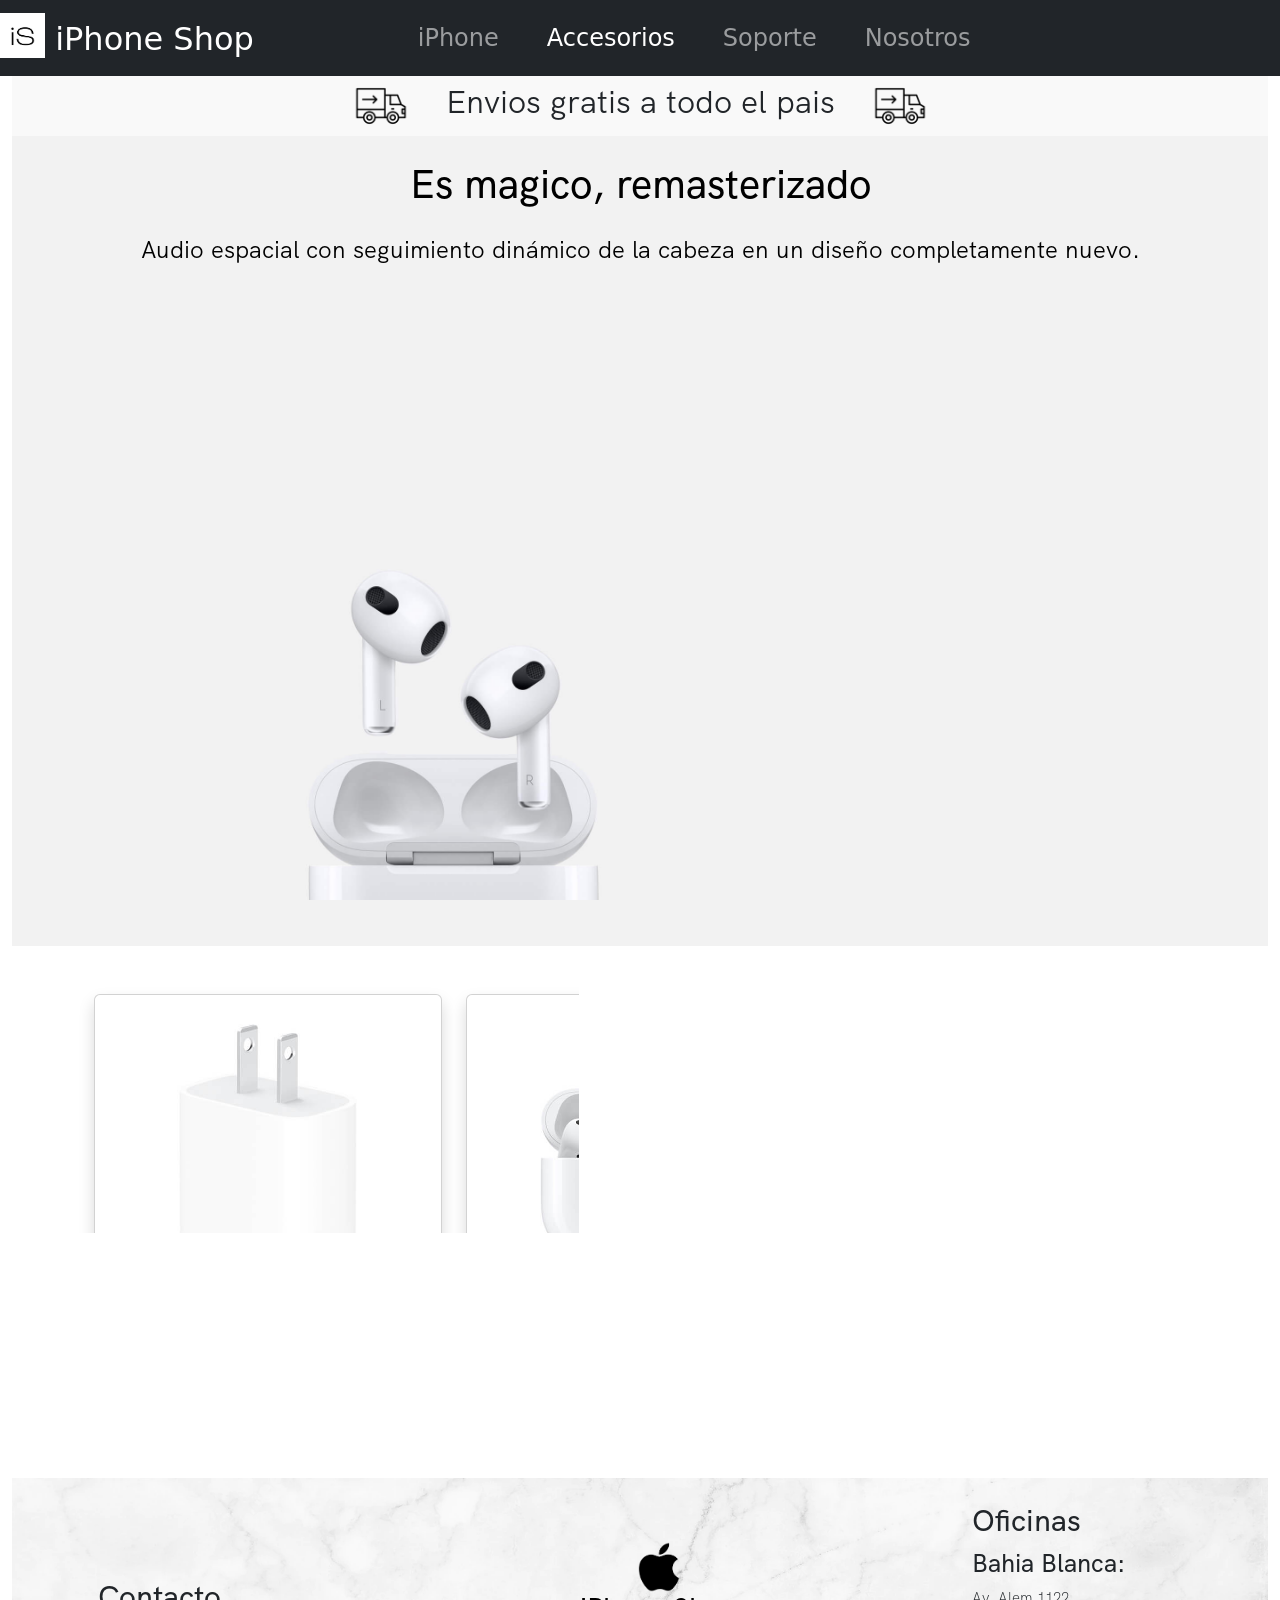
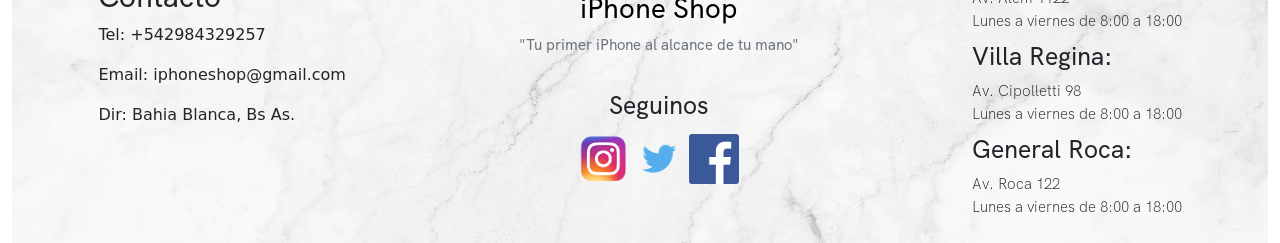
==== commit df018f78: "commitfinal" ====
--- a/pages/accesorios.html
+++ b/pages/accesorios.html
@@ -48,8 +48,8 @@
         </section>
         <section class="accesorios">
             <div class="text-center mx-auto">
-                <h1 class="animate__animated animate__fadeInDownBig fs-1 my-4">Es magico, remasterizado</h1>
-                <p class="animate__animated animate__fadeInDownBig fs-4">Audio espacial con seguimiento dinámico de la cabeza en un diseño completamente nuevo.</p>
+                <h1 class="animate__animated animate__fadeInLeftBig fs-1 my-4">Es magico, remasterizado</h1>
+                <p class="animate__animated animate__fadeInLeftBig fs-4">Audio espacial con seguimiento dinámico de la cabeza en un diseño completamente nuevo.</p>
             </div>
         </section>
         <section class="card-group row row-cols-1 row-cols-md-3 g-4 container mx-auto">
@@ -84,13 +84,40 @@
     </main>
     <footer>
         <div class="footer">
-            <img src="../img/580b57fcd9996e24bc43c516.png" alt="">
-            <a href="#header"><h3>iPhone Shop</h3></a>
-            <p>"Tu primer iPhone al alcance de tu mano"</p>
-            <div>
-                <a href="https://instagram.com/" target="_blank"><img src="../img/580b57fcd9996e24bc43c521.png" alt=""></a>
-                <a href="https://www.twitter.com/" target="_blank"><img src="../img/580b57fcd9996e24bc43c53e.png" alt=""></a>
-                <a href="https://www.facebook.com/" target="_blank"><img src="../img/584ac2d03ac3a570f94a666d.png" alt=""></a> 
+            <div class="contacto">
+                <h2>Contacto</h2>
+                <p>Tel: +542984329257</p>
+                <p>Email: iphoneshop@gmail.com</p>
+                <p>Dir: Bahia Blanca, Bs As.</p>
+            </div>
+            <div class="redes">
+                <img src="../img/580b57fcd9996e24bc43c516.png" alt="">
+                <a href="#header"><h3>iPhone Shop</h3></a>
+                <p>"Tu primer iPhone al alcance de tu mano"</p>
+                <h2>Seguinos</h2>
+                <div>
+                    <a href="https://instagram.com/" target="_blank"><img src="../img/580b57fcd9996e24bc43c521.png" alt=""></a>
+                    <a href="https://www.twitter.com/" target="_blank"><img src="../img/580b57fcd9996e24bc43c53e.png" alt=""></a>
+                    <a href="https://www.facebook.com/" target="_blank"><img src="../img/584ac2d03ac3a570f94a666d.png" alt=""></a> 
+                </div>
+            </div>
+            <div class="oficinas">
+                <h2>Oficinas</h2>
+                <div>
+                    <h3>Bahia Blanca:</h3>
+                    <p>Av. Alem 1122</p>
+                    <p>Lunes a viernes de 8:00 a 18:00</p>
+                </div>
+                <div>
+                    <h3>Villa Regina:</h3>
+                    <p>Av. Cipolletti 98</p>
+                    <p>Lunes a viernes de 8:00 a 18:00</p>
+                </div>
+                <div>
+                    <h3>General Roca:</h3>
+                    <p>Av. Roca 122</p>
+                    <p>Lunes a viernes de 8:00 a 18:00</p>
+                </div>
             </div>
         </div>
     </footer>
--- a/css/pruebacss.css
+++ b/css/pruebacss.css
@@ -89,26 +89,50 @@
     border: solid 2px grey; }
 
 .footer {
-  background-color: #212529;
-  display: flex;
-  flex-direction: column;
-  justify-content: center;
+  background: url(../../img/fondo-textura-marmol-blanco-textura-marmol-abstracta-patrones-naturales-diseno_41389-491.webp);
+  background-repeat: no-repeat;
+  background-size: cover;
+  display: flex;
+  justify-content: space-around;
   align-items: center; }
-  .footer img {
-    width: 50px;
-    height: 50px;
-    margin-top: 5px; }
-  .footer a {
+  .footer .redes {
+    text-align: center; }
+    .footer .redes img {
+      width: 50px;
+      height: 50px;
+      margin-top: 5px; }
+    .footer .redes a {
+      font-family: grotesk;
+      font-size: 20px;
+      text-decoration: none;
+      color: black;
+      text-shadow: 3px 3px 3px white; }
+    .footer .redes p {
+      font-family: grotesk;
+      font-size: 15px;
+      text-decoration: none;
+      color: #6c757d; }
+    .footer .redes h2 {
+      font-family: grotesk;
+      font-size: 25px;
+      margin-top: 35px; }
+  .footer .contacto h2 {
     font-family: grotesk;
-    font-size: 20px;
-    text-decoration: none;
-    color: black;
-    text-shadow: 3px 3px 3px white; }
-  .footer p {
-    font-family: grotesk;
-    font-size: 15px;
-    text-decoration: none;
-    color: #adb5bd; }
+    font-size: 30px; }
+  .footer .oficinas {
+    padding-top: 25px;
+    padding-bottom: 25px; }
+    .footer .oficinas h2 {
+      font-family: grotesk;
+      font-size: 30px; }
+    .footer .oficinas div h3 {
+      font-family: grotesk;
+      font-size: 25px;
+      margin-top: 10px; }
+    .footer .oficinas div p {
+      font-family: groteska;
+      font-size: 15px;
+      margin: 0%; }
 
 .footer__a {
   margin-left: 10px;
@@ -132,7 +156,17 @@
   .promo img {
     width: 50px;
     margin-left: 20px;
-    margin-right: 20px; } }
+    margin-right: 20px; }
+  .footer {
+    display: flex;
+    flex-direction: column; }
+    .footer .contacto {
+      text-align: center;
+      margin-top: 15px;
+      margin-bottom: 35px; }
+    .footer .oficinas {
+      text-align: center;
+      margin-top: 35px; } }
 
 @font-face {
   font-family: grotesk;
@@ -159,7 +193,8 @@
     margin-top: 10px; }
   .publicidad h3 {
     font-family: groteskas;
-    font-size: 25px; }
+    font-size: 25px;
+    text-align: center; }
   .publicidad h2 {
     font-family: grotesk;
     font-size: 45px; }
@@ -186,9 +221,9 @@
 
 .accesorios {
   width: 100%;
-  height: 70vh;
+  height: 90vh;
   color: black;
-  background: url("../../img/airpods-header-accessories-202110.jpg") fixed center center;
+  background: url("../../img/airpods-header-accessories-202110.jpg") fixed center bottom;
   background-repeat: no-repeat;
   background-size: contain;
   background-color: #f2f2f2; }
@@ -238,22 +273,26 @@
   font-family: groteskas;
   src: url(../../font/HKGrotesk-Regular.otf); }
 
+@font-face {
+  font-family: grote;
+  src: url(../../font/HKGrotesk-Bold.otf); }
+
 .section__uno, .section__dos {
   width: 100%;
-  height: 70vh;
+  height: 86vh;
   color: black;
   display: flex;
   flex-direction: column;
-  justify-content: center;
+  justify-content: start;
   align-items: center;
-  background: url("../../img/camera_system__rp945vhdfsiu_large.png") center center;
-  background-position: center;
-  background-repeat: no-repeat;
-  background-size: cover; }
+  background: url("../../img/camera_system__rp945vhdfsiu_large.png") center bottom;
+  background-position: bottom;
+  background-repeat: no-repeat;
+  background-size: contain; }
   .section__uno h1, .section__dos h1 {
-    font-family: grotesk;
-    font-size: 50px;
-    margin-top: 10%; }
+    font-family: grote;
+    font-size: 90px;
+    margin-top: 5%; }
   .section__uno p, .section__dos p {
     font-family: groteskas;
     font-size: 20px; }
@@ -275,3 +314,13 @@
 
 .section__tres div {
   font-family: groteskas; }
+
+@media (max-width: 768px) {
+  .section__uno, .section__dos {
+    background-position: center; }
+    .section__uno h1, .section__dos h1 {
+      text-align: end;
+      padding-top: 90px;
+      font-size: 70px; }
+  .section__dos {
+    background-position: center; } }
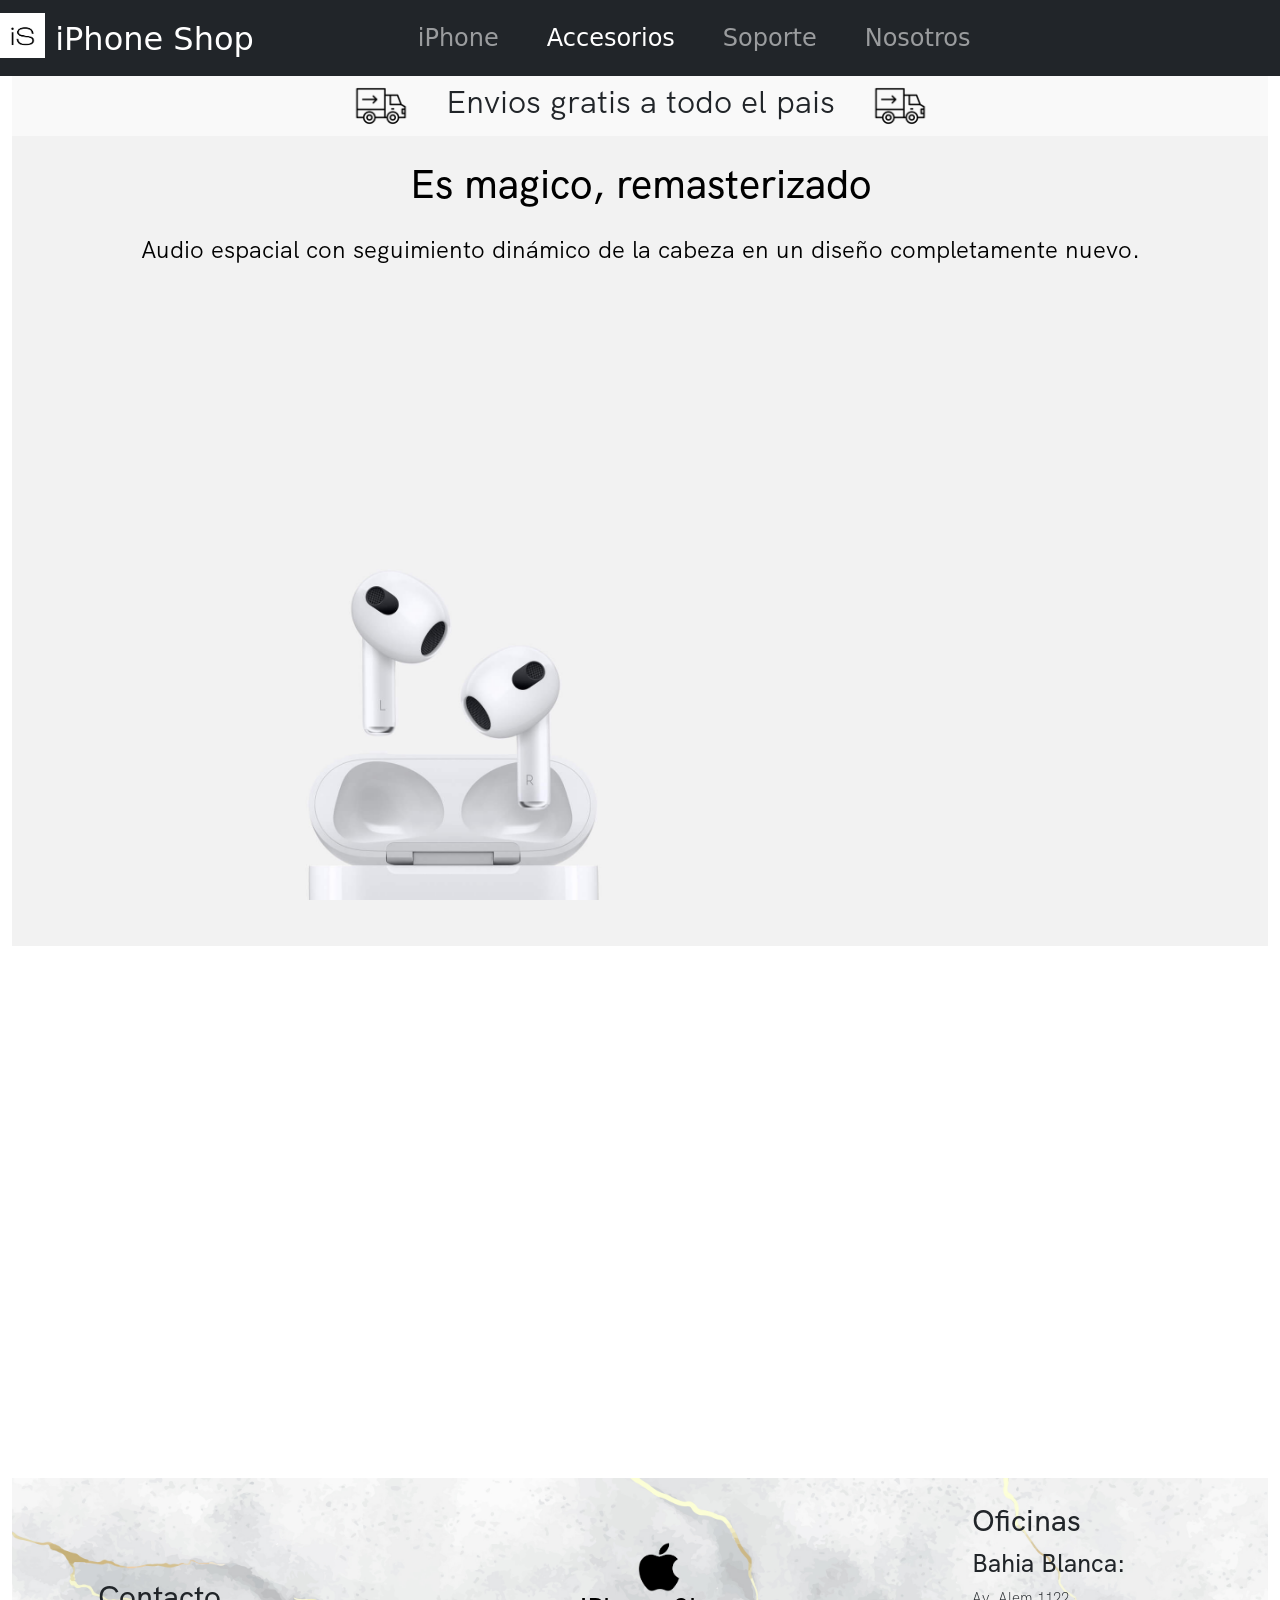
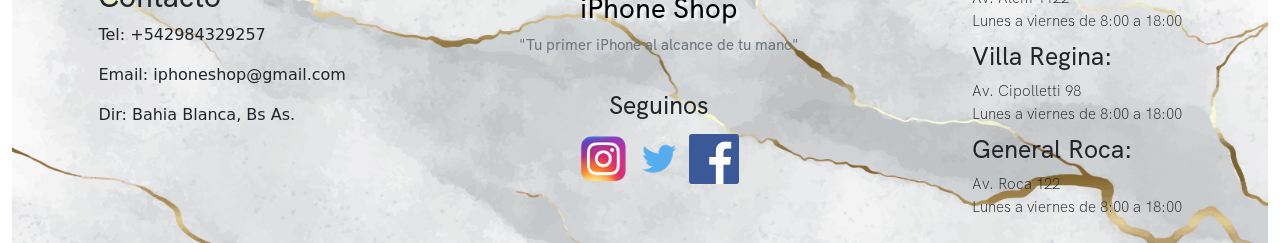
==== commit dc1c4404: "entrega_final" ====
--- a/pages/accesorios.html
+++ b/pages/accesorios.html
@@ -126,5 +126,6 @@
         AOS.init();
     </script>
     <script src="https://cdn.jsdelivr.net/npm/bootstrap@5.1.3/dist/js/bootstrap.bundle.min.js" integrity="sha384-ka7Sk0Gln4gmtz2MlQnikT1wXgYsOg+OMhuP+IlRH9sENBO0LRn5q+8nbTov4+1p" crossorigin="anonymous"></script>
+    <script src="../javascript/main.js"></script>
 </body>
 </html>
--- a/css/pruebacss.css
+++ b/css/pruebacss.css
@@ -9,6 +9,10 @@
 @font-face {
   font-family: groteskas;
   src: url(../font/HKGrotesk-Regular.otf); }
+
+@font-face {
+  font-family: grote;
+  src: url(../font/HKGrotesk-Bold.otf); }
 
 .divnav {
   display: flex;
@@ -54,8 +58,8 @@
   background-repeat: no-repeat;
   background-size: cover; }
   .section__one h1 {
-    font-family: "grotesk";
-    font-size: 50px; }
+    font-family: "grote";
+    font-size: 70px; }
   .section__one p {
     font-family: "groteskas";
     font-size: 20px; }
@@ -89,7 +93,7 @@
     border: solid 2px grey; }
 
 .footer {
-  background: url(../../img/fondo-textura-marmol-blanco-textura-marmol-abstracta-patrones-naturales-diseno_41389-491.webp);
+  background: url(../img/130.jpg);
   background-repeat: no-repeat;
   background-size: cover;
   display: flex;
@@ -223,7 +227,7 @@
   width: 100%;
   height: 90vh;
   color: black;
-  background: url("../../img/airpods-header-accessories-202110.jpg") fixed center bottom;
+  background: url("../img/airpods-header-accessories-202110.jpg") fixed center bottom;
   background-repeat: no-repeat;
   background-size: contain;
   background-color: #f2f2f2; }
@@ -275,7 +279,7 @@
 
 @font-face {
   font-family: grote;
-  src: url(../../font/HKGrotesk-Bold.otf); }
+  src: url(../font/HKGrotesk-Bold.otf); }
 
 .section__uno, .section__dos {
   width: 100%;
@@ -285,7 +289,7 @@
   flex-direction: column;
   justify-content: start;
   align-items: center;
-  background: url("../../img/camera_system__rp945vhdfsiu_large.png") center bottom;
+  background: url("../img/camera_system__rp945vhdfsiu_large.png") center bottom;
   background-position: bottom;
   background-repeat: no-repeat;
   background-size: contain; }
@@ -298,19 +302,28 @@
     font-size: 20px; }
 
 .section__dos {
-  background: url("../../img/pexels-opollo-photography-11525164.jpg");
+  height: 110vh;
+  background: url("../img/130.jpg") fixed;
   background-position: left;
   background-repeat: no-repeat;
   background-size: cover; }
-  .section__dos p {
-    font-family: groteskas;
-    font-size: 20px;
-    height: auto;
-    width: 80%;
-    background-color: rgba(255, 255, 255, 0.726);
-    border-radius: 3px;
-    text-align: center;
-    padding-top: 20px; }
+  .section__dos h2 {
+    font-family: grote;
+    font-size: 60px;
+    margin-top: 10%; }
+  .section__dos .section__dos-nosotros {
+    display: flex; }
+    .section__dos .section__dos-nosotros .section__dos-img {
+      margin-top: 5%; }
+    .section__dos .section__dos-nosotros .section__dos-text {
+      width: 50%;
+      margin-top: 3%; }
+      .section__dos .section__dos-nosotros .section__dos-text div {
+        margin-top: 10%; }
+        .section__dos .section__dos-nosotros .section__dos-text div h3 {
+          font-size: 35px; }
+        .section__dos .section__dos-nosotros .section__dos-text div p {
+          padding-top: 2%; }
 
 .section__tres div {
   font-family: groteskas; }
@@ -323,4 +336,16 @@
       padding-top: 90px;
       font-size: 70px; }
   .section__dos {
-    background-position: center; } }
+    background-position: center;
+    height: 170vh;
+    text-align: center; }
+    .section__dos .section__dos-nosotros {
+      display: flex;
+      flex-direction: column; }
+    .section__dos .section__dos-text {
+      display: flex;
+      flex-direction: column;
+      justify-content: center;
+      margin-left: 120px; }
+      .section__dos .section__dos-text div {
+        text-align: center; } }
